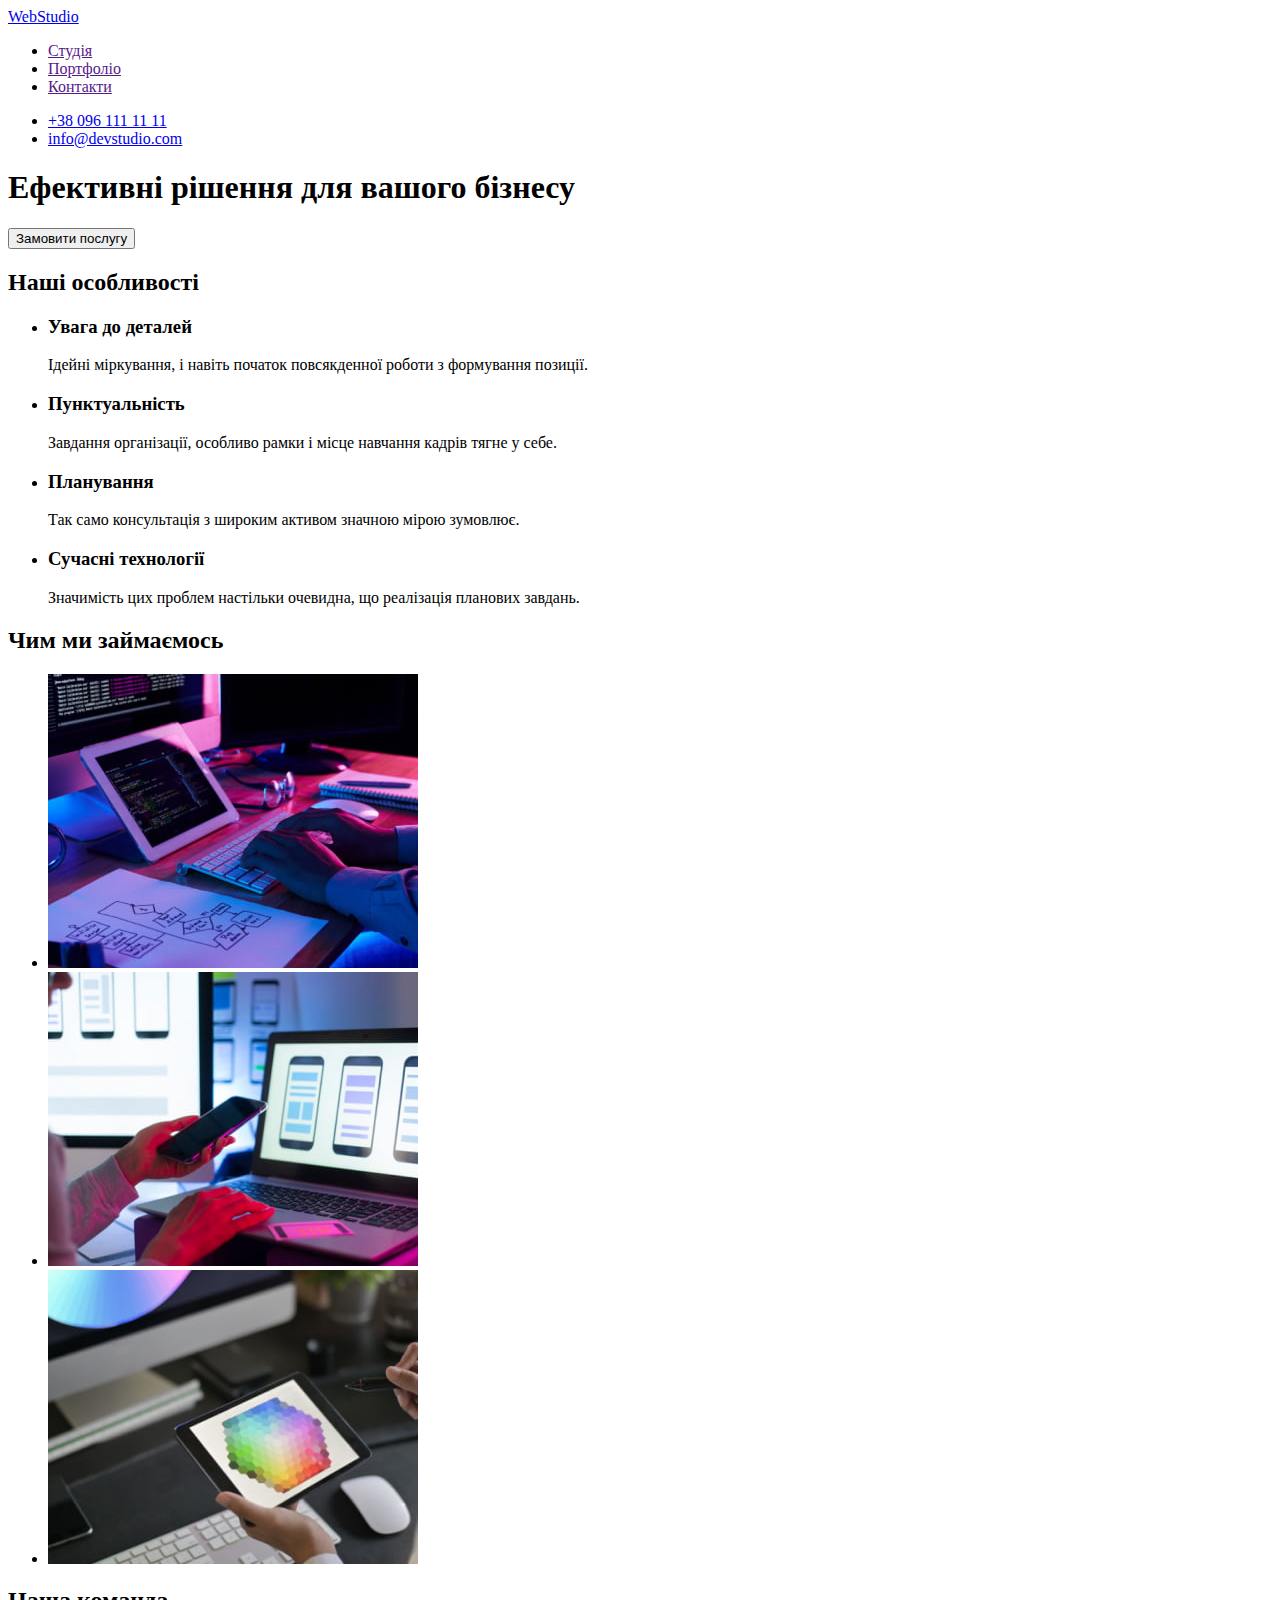
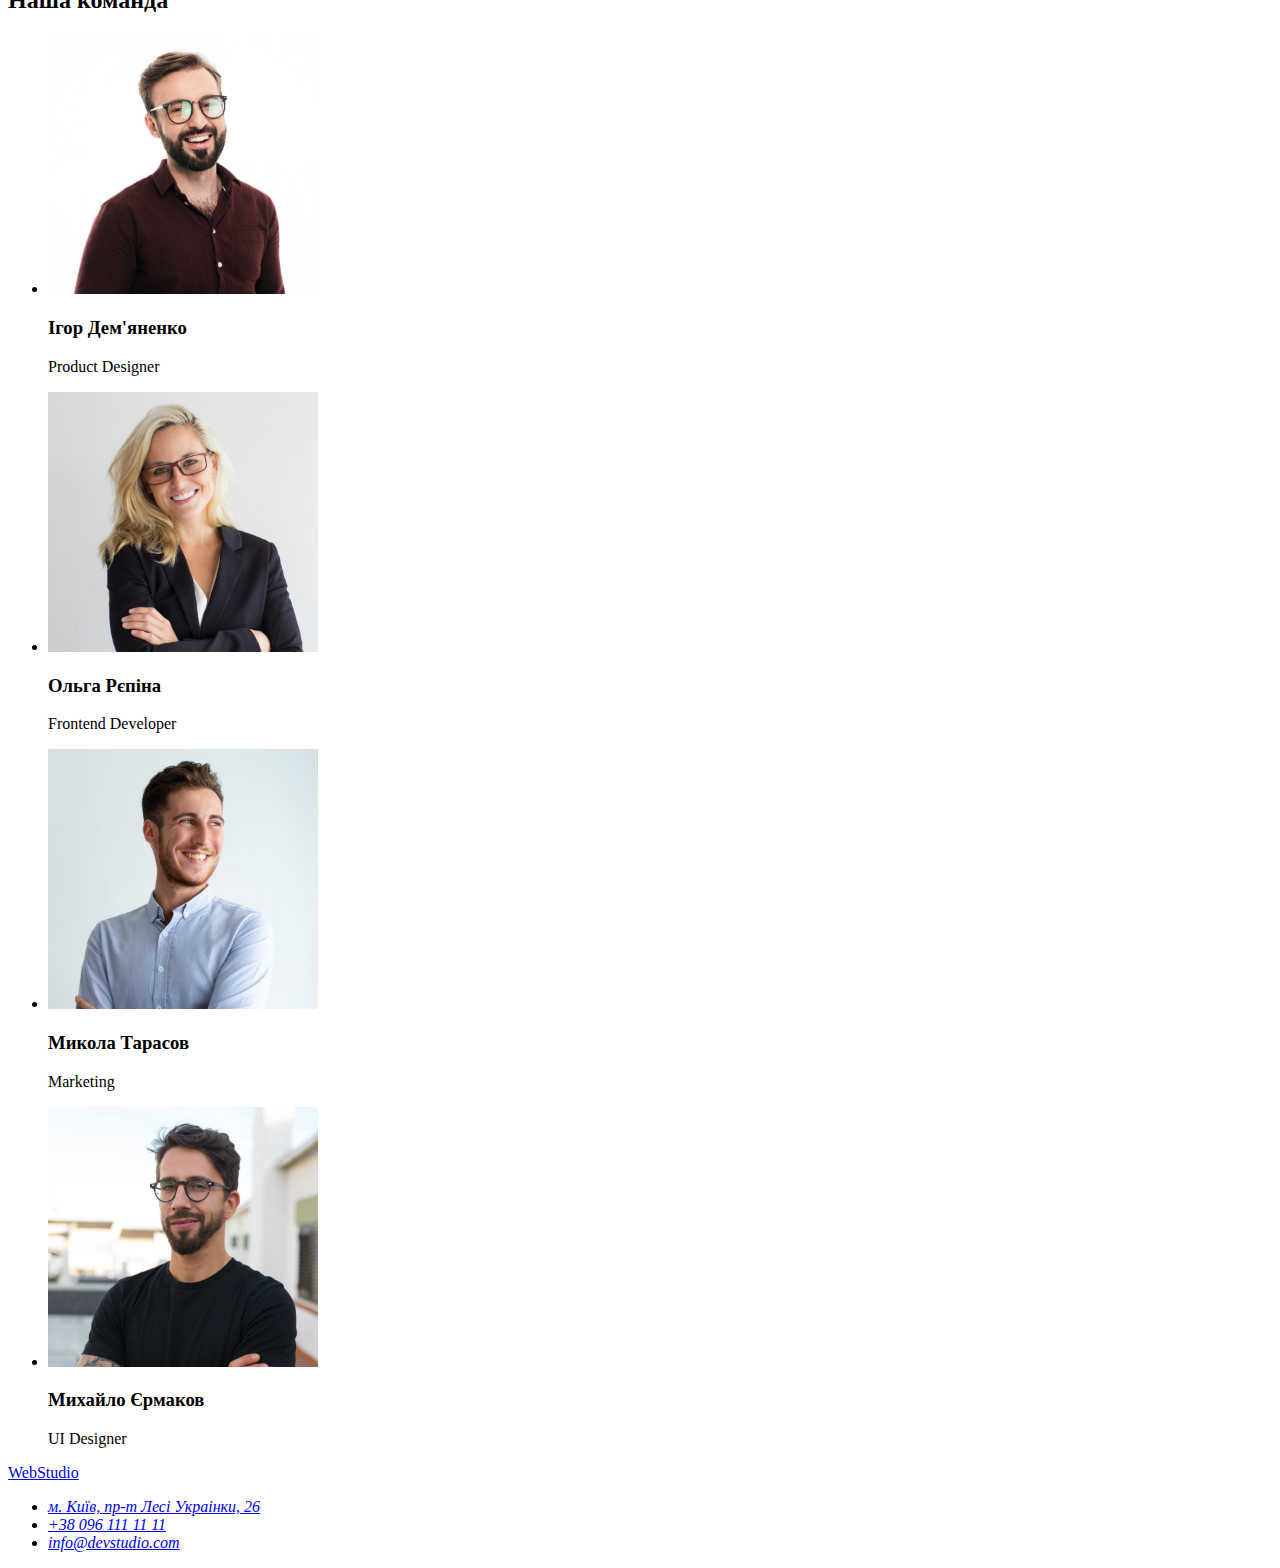
==== index.html @ 78202882 "Initial commit" ====
<!DOCTYPE html>
<html lang="uk">

<head>
  <meta charset="UTF-8" />
  <meta http-equiv="X-UA-Compatible" content="IE=edge" />
  <meta name="viewport" content="width=device-width, initial-scale=1.0" />
  <title>Студія</title>
</head>

<body>
  <!-- шапка сторінки -->
  <header class="header">
    <nav class="nav">
      <a class="link" href="./index.html">WebStudio</a>
      <ul class="list">
        <li class="list-item">
          <a href="">Студія</a>
        </li>
        <li class="list-item">
          <a href="">Портфоліо</a>
        </li>
        <li class="list-item">
          <a href="">Контакти</a>
        </li>
      </ul>
    </nav>
    <ul>
      <li>
        <a href="tel:+380961111111">+38 096 111 11 11</a>
      </li>
      <li>
        <a href="mailto:info@devstudio.com">info@devstudio.com</a>
      </li>
    </ul>
  </header>

  <!-- головний зміст сторінки -->
  <main>
    <section class="section">
      <h1 class="section-title">Ефективні рішення для вашого бізнесу</h1>
      <button class="btn" type="button">Замовити послугу</button>
    </section>
    <section class="section">
      <h2 class="section-title">Наші особливості</h2>
      <ul class="list">
        <li class="list-item">
          <h3 class="section-subtitle">Увага до деталей</h3>
          <p>
            Ідейні міркування, і навіть початок повсякденної роботи з
            формування позиції.
          </p>
        </li>
        <li class="list-item">
          <h3 class="section-subtitle">Пунктуальність</h3>
          <p>
            Завдання організації, особливо рамки і місце навчання кадрів тягне
            у себе.
          </p>
        </li>
        <li class="list-item">
          <h3 class="section-subtitle">Планування</h3>
          <p>
            Так само консультація з широким активом значною мірою зумовлює.
          </p>
        </li>
        <li class="list-item">
          <h3 class="section-subtitle">Сучасні технології</h3>
          <p>
            Значимість цих проблем настільки очевидна, що реалізація планових
            завдань.
          </p>
        </li>
      </ul>
    </section>
    <section class="section">
      <h2 class="section-title">Чим ми займаємось</h2>
      <ul class="list">
        <li class="list-item">
          <img class="img" src="./images/about/box-1.jpeg" alt="Здійснення розмітки вебсторінок на компʼютері"
            width="370" height="294" />
        </li>
        <li class="list-item">
          <img class="img" src="./images/about/box-2.jpeg" alt="Адаптація вебсторінок під різні пристрої" width="370"
            height="294" />
        </li>
        <li class="list-item">
          <img class="img" src="./images/about/box-3.jpeg" alt="Стилізація вебсторінок" width="370" height="294" />
        </li>
      </ul>
    </section>
    <section class="section">
      <h2 class="section-title">Наша команда</h2>
      <ul class="list">
        <li class="list-item">
          <img class="img" src="./images/team/img-1.jpeg" alt="Фотографія продуктдизайнера" width="270" height="260" />
          <h3 class="section-subtitle">Ігор Дем'яненко</h3>
          <p class="team-position">Product Designer</p>
        </li>
        <li class="list-item">
          <img class="img" src="./images/team/img-2.jpeg" alt="Фотографія розробника" width="270" height="260" />
          <h3 class="section-subtitle">Ольга Рєпіна</h3>
          <p class="team-position">Frontend Developer</p>
        </li>
        <li class="list-item">
          <img class="img" src="./images/team/img-3.jpeg" alt="Фотографія маркетолога" width="270" height="260" />
          <h3 class="section-subtitle">Микола Тарасов</h3>
          <p class="team-position">Marketing</p>
        </li>
        <li class="list-item">
          <img class="img" src="./images/team/img-4.jpeg" alt="Фотографія вебдизайнера" width="270" height="260" />
          <h3 class="section-subtitle">Михайло Єрмаков</h3>
          <p class="team-position">UI Designer</p>
        </li>
      </ul>
    </section>
  </main>

  <!-- підвал сторінки -->
  <footer class="footer">
    <a class="link" href="./index.html">WebStudio</a>
    <address>
      <ul class="list">
        <li class="list-item">
          <a href="https://goo.gl/maps/CPtrU1FHBa2aNyZL9" target="_blank" rel="noopener noreferrer nofollow">м. Київ,
            пр-т Лесі Украінки, 26</a>
        </li>
        <li class="list-item">
          <a href="tel:+380961111111">+38 096 111 11 11</a>
        </li>
        <li class="list-item">
          <a href="mailto:info@devstudio.com">info@devstudio.com</a>
        </li>
      </ul>
    </address>
  </footer>
</body>

</html>
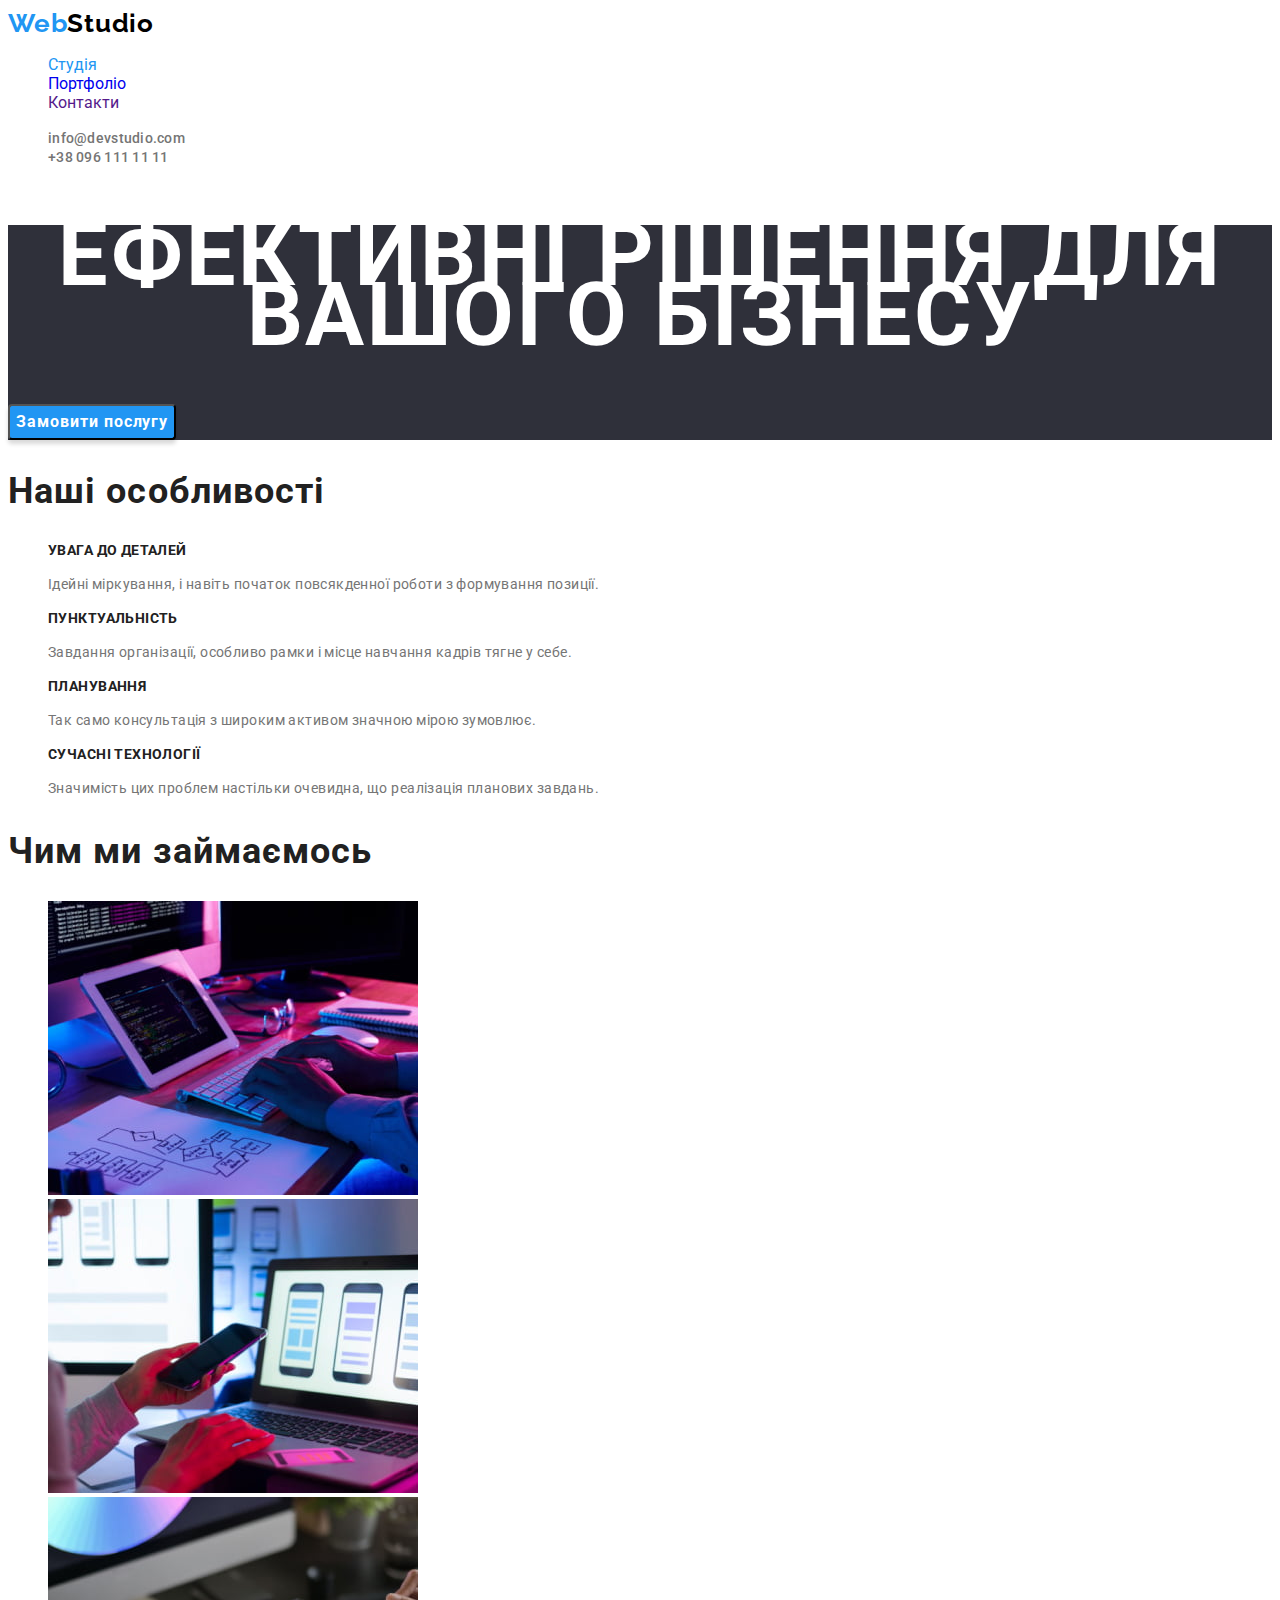
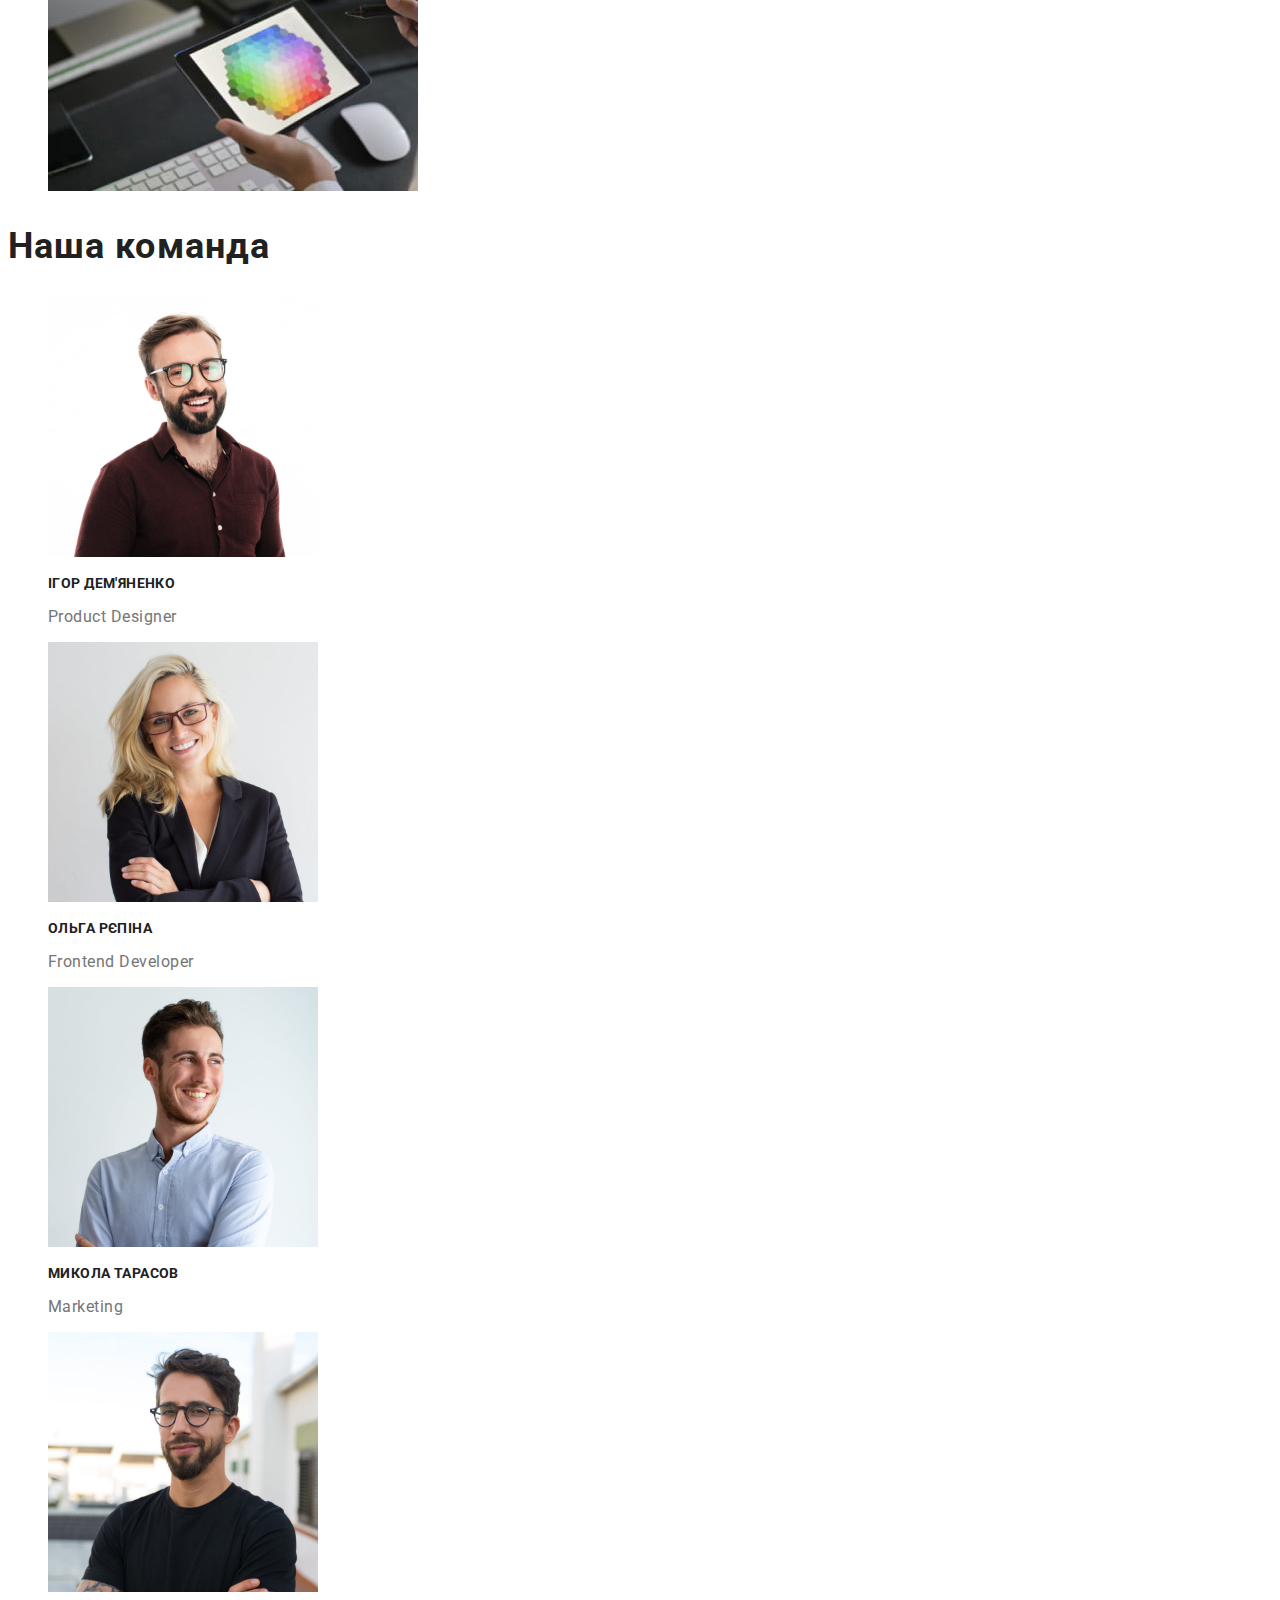
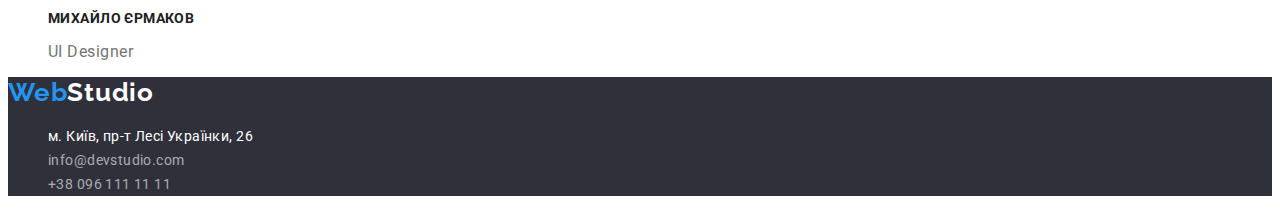
==== commit 62d1cc7c: "styles added" ====
--- a/index.html
+++ b/index.html
@@ -6,39 +6,56 @@
   <meta http-equiv="X-UA-Compatible" content="IE=edge" />
   <meta name="viewport" content="width=device-width, initial-scale=1.0" />
   <title>Студія</title>
+  
+
+  <!-- шрифти -->
+
+  <link rel="preconnect" href="https://fonts.googleapis.com">
+  <link rel="preconnect" href="https://fonts.gstatic.com" crossorigin>
+  <link href="https://fonts.googleapis.com/css2?family=Raleway:wght@700&family=Roboto:wght@400;500;700;900&display=swap" rel="stylesheet">
+
+
+  <!-- стилі -->
+
+  <link rel="stylesheet" href="./css/styles.css">
 </head>
 
-<body>
+<body class="page">
+
+  
   <!-- шапка сторінки -->
+
   <header class="header">
     <nav class="nav">
-      <a class="link" href="./index.html">WebStudio</a>
+      <a class="link" href="./index.html"><span class="logo-beginning">Web</span>Studio</a>
       <ul class="list">
         <li class="list-item">
-          <a href="">Студія</a>
+          <a class="list-item-active-link" href="./index.html">Студія</a>
         </li>
         <li class="list-item">
-          <a href="">Портфоліо</a>
+          <a class="list-item-link" href="./portfolio.html">Портфоліо</a>
         </li>
         <li class="list-item">
-          <a href="">Контакти</a>
+          <a class="list-item-link" href="">Контакти</a>
         </li>
       </ul>
     </nav>
-    <ul>
-      <li>
-        <a href="tel:+380961111111">+38 096 111 11 11</a>
+    <ul class="list">
+      <li class="list-item">
+          <a class="email-list-item-link" href="mailto:info@devstudio.com">info@devstudio.com</a>
       </li>
-      <li>
-        <a href="mailto:info@devstudio.com">info@devstudio.com</a>
+      <li class="list-item">
+          <a class="tel-list-item-link" href="tel:+380961111111">+38 096 111 11 11</a>
       </li>
     </ul>
   </header>
 
+
   <!-- головний зміст сторінки -->
+
   <main>
-    <section class="section">
-      <h1 class="section-title">Ефективні рішення для вашого бізнесу</h1>
+    <section class="main-section">
+      <h1 class="main-section-title">Ефективні рішення для вашого бізнесу</h1>
       <button class="btn" type="button">Замовити послугу</button>
     </section>
     <section class="section">
@@ -46,27 +63,27 @@
       <ul class="list">
         <li class="list-item">
           <h3 class="section-subtitle">Увага до деталей</h3>
-          <p>
+          <p class="text">
             Ідейні міркування, і навіть початок повсякденної роботи з
             формування позиції.
           </p>
         </li>
         <li class="list-item">
           <h3 class="section-subtitle">Пунктуальність</h3>
-          <p>
+          <p class="text">
             Завдання організації, особливо рамки і місце навчання кадрів тягне
             у себе.
           </p>
         </li>
         <li class="list-item">
           <h3 class="section-subtitle">Планування</h3>
-          <p>
+          <p class="text">
             Так само консультація з широким активом значною мірою зумовлює.
           </p>
         </li>
         <li class="list-item">
           <h3 class="section-subtitle">Сучасні технології</h3>
-          <p>
+          <p class="text">
             Значимість цих проблем настільки очевидна, що реалізація планових
             завдань.
           </p>
@@ -116,20 +133,22 @@
     </section>
   </main>
 
+
   <!-- підвал сторінки -->
+
   <footer class="footer">
-    <a class="link" href="./index.html">WebStudio</a>
+    <a class="link" href="./index.html"><span class="logo-beginning">Web</span>Studio</a>
     <address>
       <ul class="list">
         <li class="list-item">
-          <a href="https://goo.gl/maps/CPtrU1FHBa2aNyZL9" target="_blank" rel="noopener noreferrer nofollow">м. Київ,
-            пр-т Лесі Украінки, 26</a>
+          <a class="list-item-adress-link" href="https://goo.gl/maps/CPtrU1FHBa2aNyZL9" target="_blank" rel="noopener noreferrer nofollow">м. Київ,
+            пр-т Лесі Українки, 26</a>
         </li>
         <li class="list-item">
-          <a href="tel:+380961111111">+38 096 111 11 11</a>
+          <a class="list-item-link" href="mailto:info@devstudio.com">info@devstudio.com</a>
         </li>
         <li class="list-item">
-          <a href="mailto:info@devstudio.com">info@devstudio.com</a>
+          <a class="list-item-link" href="tel:+380961111111">+38 096 111 11 11</a>
         </li>
       </ul>
     </address>
--- a/css/styles.css
+++ b/css/styles.css
@@ -0,0 +1,226 @@
+:root {
+    /* Fonts */
+    --main-font: Roboto, sans-serif;
+    --secondary-font: Raleway, sans-serif;
+    /* Text colors */
+
+    --main-txt-color: #212121;
+
+    /* Background colors */
+
+    --bgd-clr: #ffffff;
+    --bgd-second-clr: #2F303A;
+
+    /* Others */
+
+}
+/* Main page */
+.page {
+    font-family: var(--main-font);
+    color: var(--main-txt-color);
+    background-color: var(--bgd-clr);
+}
+
+.list,
+.filters-list,
+.project-list {
+    list-style: none;
+}
+
+.link {
+    font-family: var(--secondary-font);
+    font-style: normal;
+    font-weight: 700;
+    font-size: 26px;
+    line-height: 31px;
+    letter-spacing: 0.03em;
+    text-decoration: none;
+    color: #000000;
+}
+
+.logo-beginning {
+    color: #2196F3;
+}
+
+.list-item-link,
+.list-item-adress-link,
+.email-list-item-link,
+.tel-list-item-link {
+    text-decoration: none;
+}
+
+.list-item-active-link {
+    text-decoration: none;
+    color: #2196F3;
+}
+
+.email-list-item-link:hover {
+    font-family: 'Roboto';
+    font-style: normal;
+    font-weight: 500;
+    font-size: 14px;
+    line-height: 16px;
+    letter-spacing: 0.02em;
+    color: #2196F3;
+}
+
+ .email-list-item-link,
+ .tel-list-item-link {
+    font-family: 'Roboto';
+    font-style: normal;
+    font-weight: 500;
+    font-size: 14px;
+    line-height: 16px;
+    letter-spacing: 0.02em;
+    color: #757575;
+}
+
+.section .text {
+    font-family: 'Roboto';
+    font-style: normal;
+    font-weight: 400;
+    font-size: 14px;
+    line-height: 24px;
+    letter-spacing: 0.03em;
+    color: #757575;
+}
+
+.team-position {
+    font-family: 'Roboto';
+    font-style: normal;
+    font-weight: 400;
+    font-size: 16px;
+    line-height: 19px;
+    letter-spacing: 0.03em;
+    color: #757575;
+}
+
+.project-type {
+    font-family: 'Roboto';
+    font-style: normal;
+    font-weight: 400;
+    font-size: 16px;
+    line-height: 30px;
+    letter-spacing: 0.03em;
+    color: #757575;
+}
+
+.section-subtitle {
+    font-family: 'Roboto';
+    font-style: normal;
+    font-weight: 700;
+    font-size: 14px;
+    line-height: 16px;
+    letter-spacing: 0.03em;
+    text-transform: uppercase;
+    color: #212121;
+    }
+
+.section-title {
+    font-family: 'Roboto';
+    font-style: normal;
+    font-weight: 700;
+    font-size: 36px;
+    line-height: 42px;
+    letter-spacing: 0.03em;
+    color: #212121;
+}
+
+.main-section {
+    font-family: 'Roboto';
+    font-style: normal;
+    font-weight: 900;
+    font-size: 44px;
+    line-height: 60px;
+    text-align: center;
+    letter-spacing: 0.06em;
+    text-transform: uppercase;
+    color: #FFFFFF;
+    background-color: var(--bgd-second-clr);
+}
+
+/* Buttons */
+.main-section .btn {
+    background: #2196F3;
+    box-shadow: 0px 4px 4px rgba(0, 0, 0, 0.15);
+    border-radius: 4px;
+    font-family: var(--main-font); 
+    font-style: normal;
+    font-weight: 700;
+    font-size: 16px;
+    line-height: 30px;
+    display: flex;
+    align-items: center;
+    text-align: center;
+    letter-spacing: 0.06em;
+    color: #FFFFFF;
+}
+
+.filters-list .btn {
+    font-family: 'Roboto';
+    font-style: normal;
+    font-weight: 500;
+    font-size: 16px;
+    line-height: 26px;
+    text-align: center;
+    letter-spacing: 0.03em;
+    color: #212121;
+    background: #F5F4FA;
+    border-radius: 4px; 
+}
+
+.filters .btn:hover{
+    color: #FFFFFF;
+    background: #2196F3;
+    box-shadow: 0px 3px 1px rgba(0, 0, 0, 0.1), 0px 1px 2px rgba(0, 0, 0, 0.08), 0px 2px 2px rgba(0, 0, 0, 0.12);
+    border-radius: 4px;
+}
+
+.btn {
+    cursor: pointer;
+}
+
+/* Footer */
+.footer .list-item-link {
+    font-family: 'Roboto';
+    font-style: normal;
+    font-weight: 400;
+    font-size: 14px;
+    line-height: 24px;
+    letter-spacing: 0.03em;
+    color: rgba(255, 255, 255, 0.6);
+}
+
+.footer {
+    background-color: var(--bgd-second-clr);
+}
+
+.footer .list-item-link > a {
+    font-family: 'Roboto';
+    font-style: normal;
+    font-weight: 400;
+    font-size: 14px;
+    line-height: 24px;
+    letter-spacing: 0.03em;
+    color: #FFFFFF;
+}
+
+.footer .link {
+    font-family: var(--secondary-font);
+    font-style: normal;
+    font-weight: 700;
+    font-size: 26px;
+    line-height: 31px;
+    letter-spacing: 0.03em;
+    color: #FFFFFF;
+}
+
+.list-item-adress-link {
+    /* font-family: 'Roboto'; */
+    font-style: normal;
+    font-weight: 400;
+    font-size: 14px;
+    line-height: 24px;
+    letter-spacing: 0.03em;
+    color: #FFFFFF;
+}
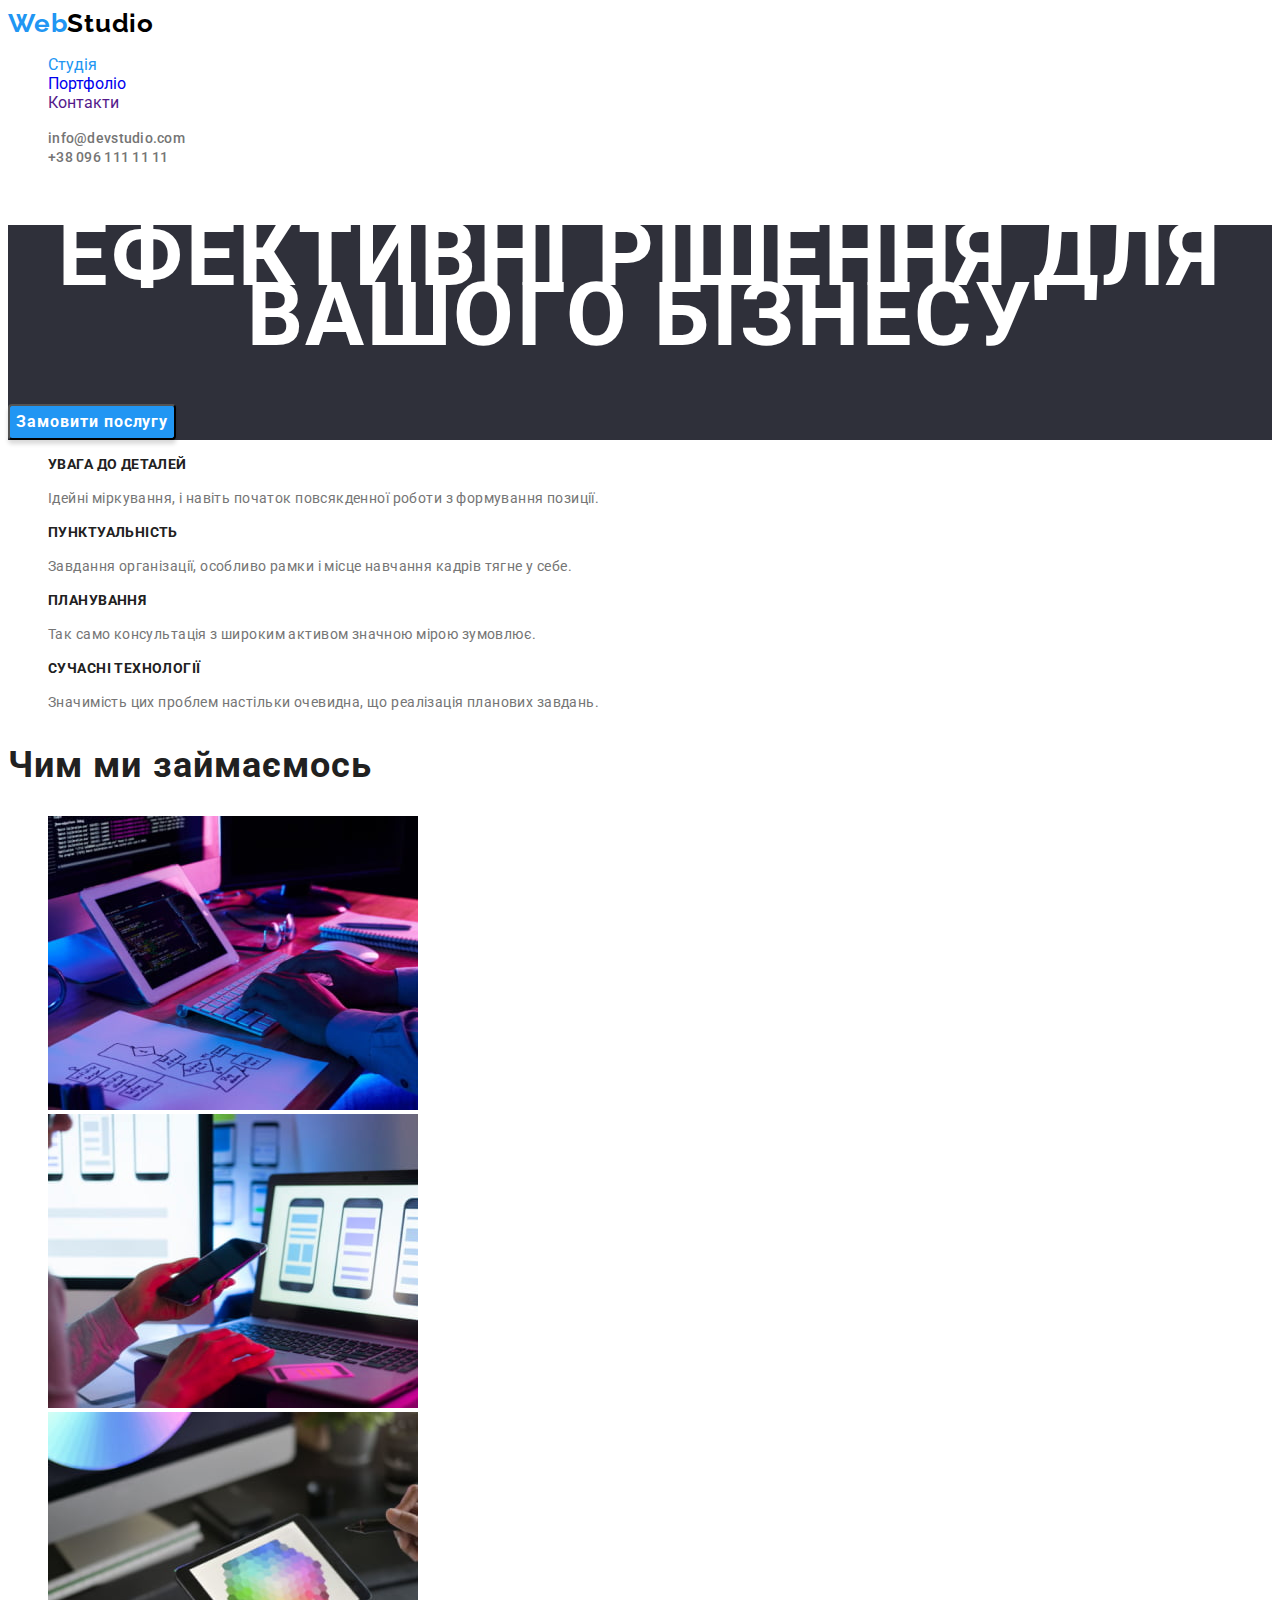
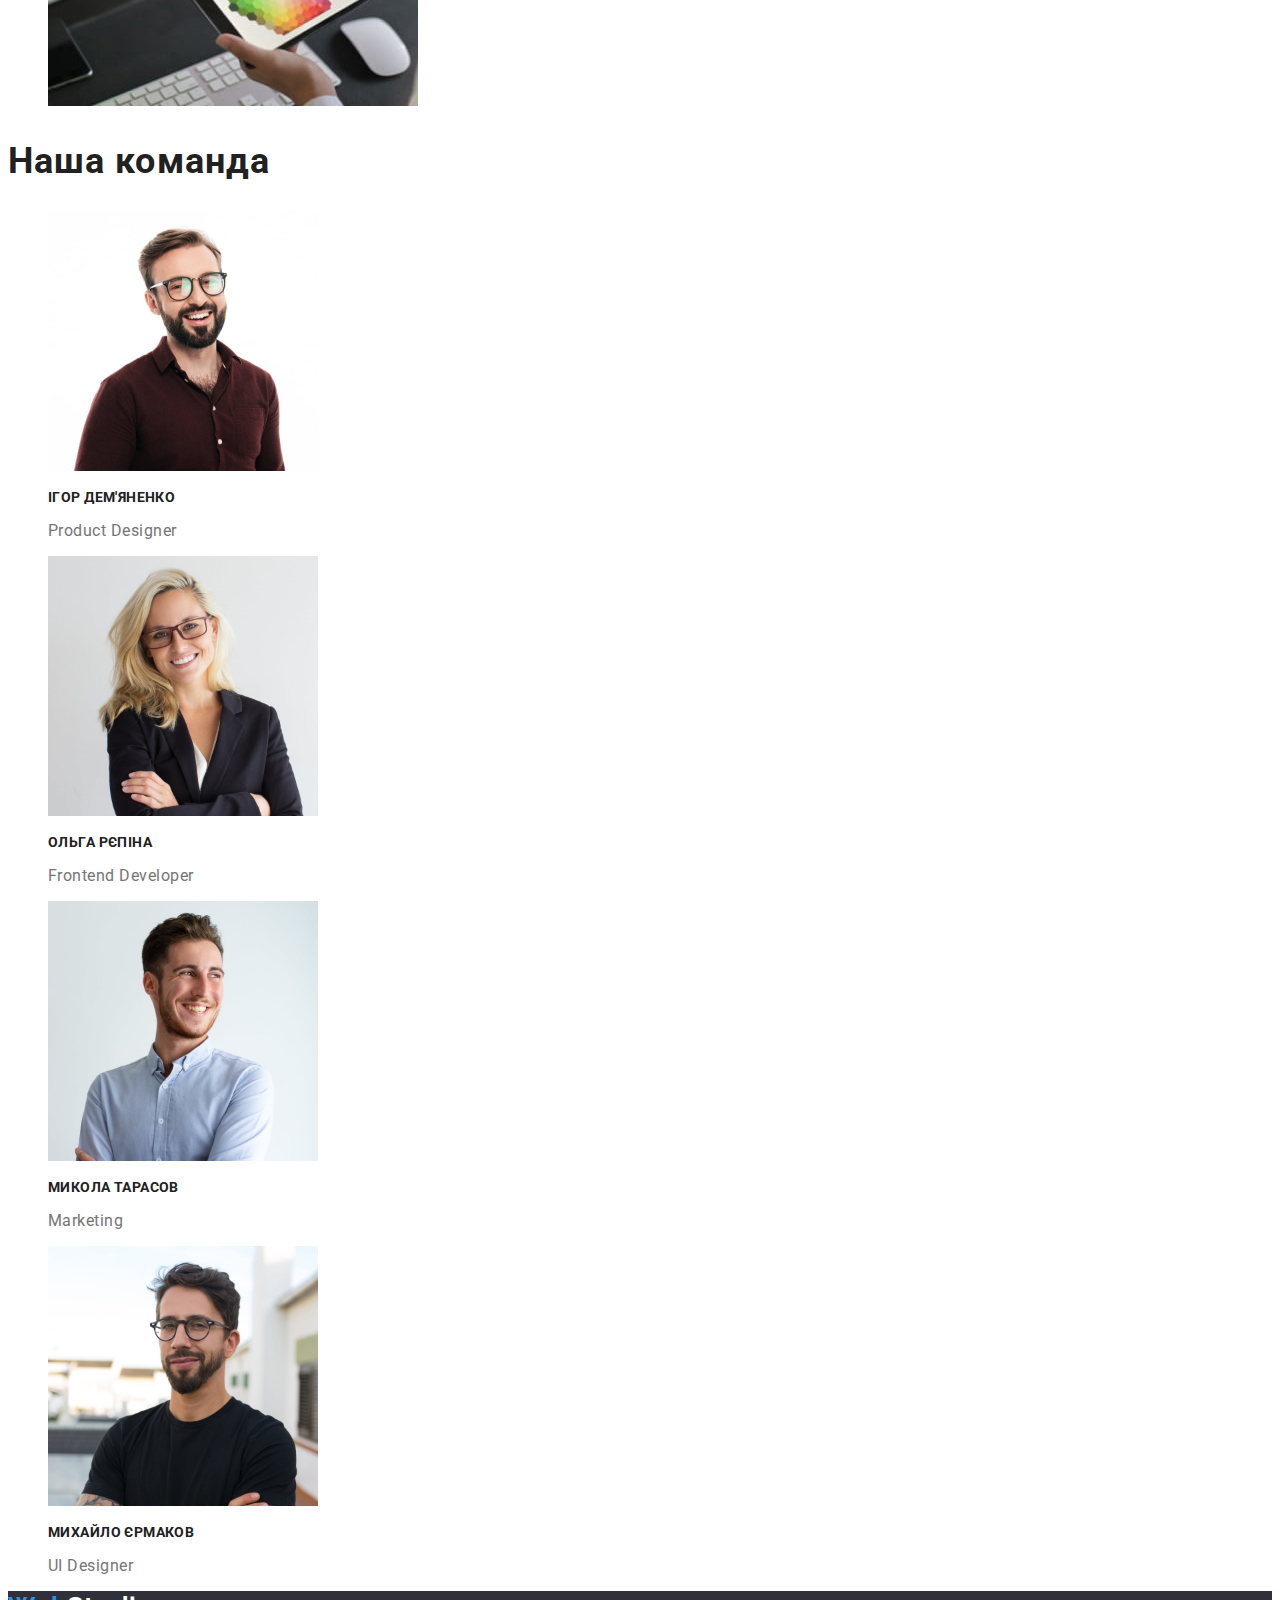
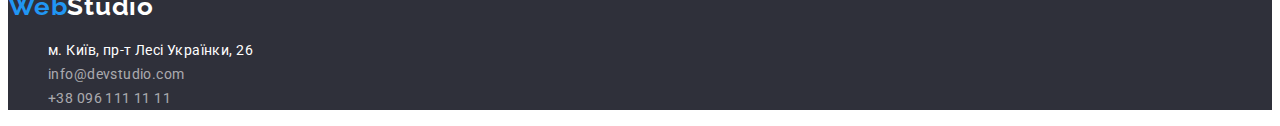
==== commit 39eec5ea: "hidden h2" ====
--- a/index.html
+++ b/index.html
@@ -59,7 +59,7 @@
       <button class="btn" type="button">Замовити послугу</button>
     </section>
     <section class="section">
-      <h2 class="section-title">Наші особливості</h2>
+      <h2 class="visually-hidden">Наші особливості</h2>
       <ul class="list">
         <li class="list-item">
           <h3 class="section-subtitle">Увага до деталей</h3>
--- a/css/styles.css
+++ b/css/styles.css
@@ -47,6 +47,18 @@
 .email-list-item-link,
 .tel-list-item-link {
     text-decoration: none;
+}
+
+.visually-hidden {
+    position: absolute;
+    width: 1px;
+    margin: -1px;
+    border: 0;
+    padding: 0;
+    white-space: nowrap;
+    clip-path: inset(100%);
+    clip: rect(0 0 0 0)
+    overflow: hidden;
 }
 
 .list-item-active-link {
